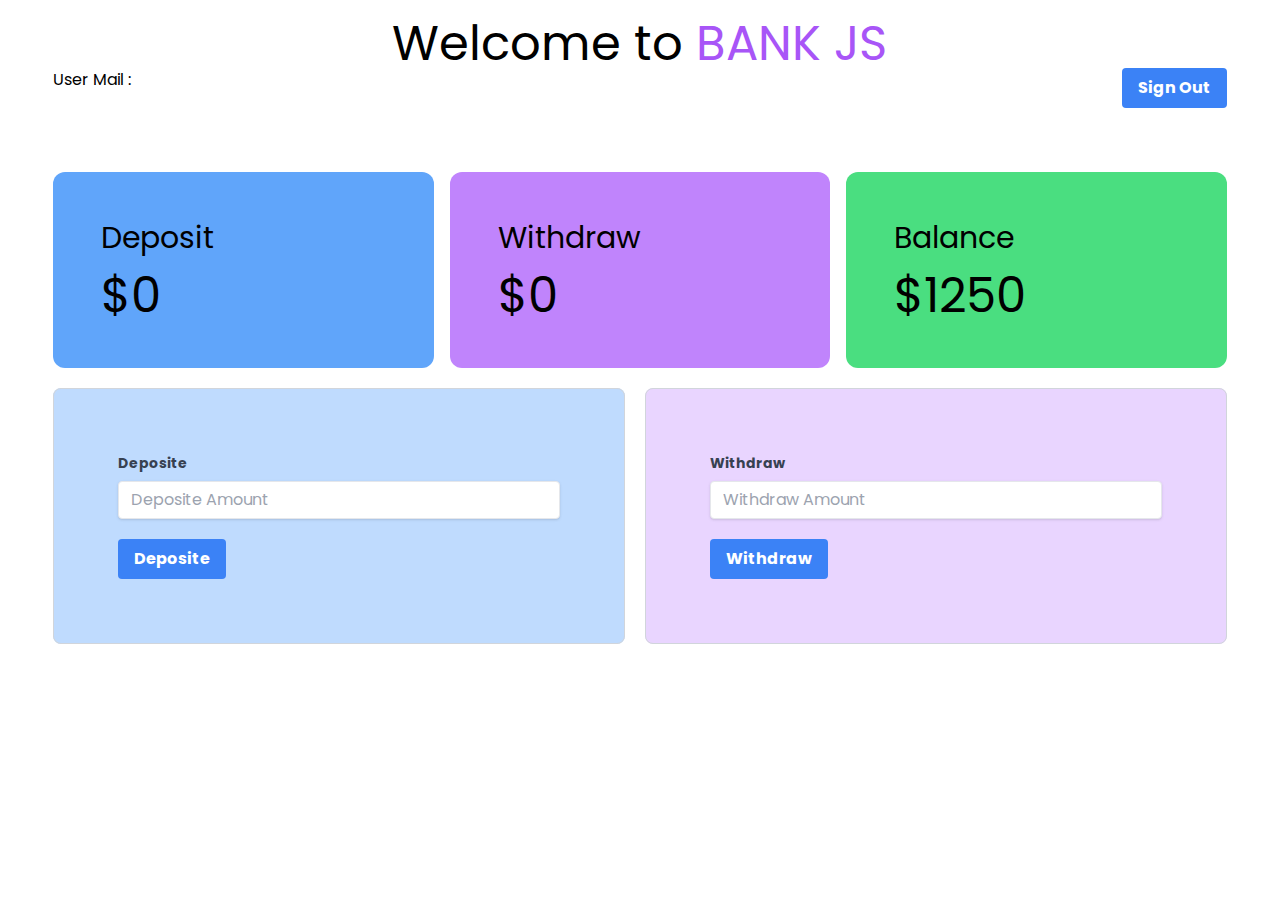
==== bank.html @ 5ac20a50 "Bank JS Add" ====
<!DOCTYPE html>
<html lang="en">

<head>
    <meta charset="UTF-8">
    <meta http-equiv="X-UA-Compatible" content="IE=edge">
    <meta name="viewport" content="width=device-width, initial-scale=1.0">
    <title>Bank JS</title>
    <link rel="preconnect" href="https://fonts.googleapis.com">
    <link rel="preconnect" href="https://fonts.gstatic.com" crossorigin>
    <link href="https://fonts.googleapis.com/css2?family=Poppins:wght@100;200;300;400;500;600;700;800&display=swap"
        rel="stylesheet">
    <link rel="stylesheet" href="./css/style.css">

</head>

<body>
    <header>
        <h1 class="text-5xl text-center mt-5">Welcome to <span class="text-purple-500">BANK JS</span></h1>
    </header>
    <main class="mx-auto w-11/12">
        <section id="user-info" class="account flex justify-between">
            <p id="userMail">User-Email</p>
            <button id="sign-out-button"
                class="bg-blue-500 hover:bg-blue-700 text-white font-bold py-2 px-4 rounded focus:outline-none focus:shadow-outline"
                type="button">
                Sign Out
            </button>
        </section>
        <section id="accountState" class="account flex justify-center align-middle mt-16">

            <div class=" deposite w-1/3 bg-blue-400 p-12 rounded-xl">
                <h1 class="text-3xl pb-4">Deposit</h1>
                <h3 id="depositeAmount" class="text-5xl">$0</h3>
            </div>
            <div class="withdraw w-1/3 bg-purple-400 p-12 ml-4 rounded-xl">
                <h1 class="text-3xl pb-4">Withdraw</h1>
                <h3 id="withdrawAmount" class="text-5xl">$0</h3>
            </div>
            <div class="balance w-1/3  bg-green-400 p-12 ml-4 rounded-xl">
                <h1 class="text-3xl pb-4">Balance</h1>
                <h3 id="balanceAmount" class="text-5xl">$0</h3>
            </div>
        </section>
        <section id="depositeWithdraw" class="account flex justify-around">
            <form class="flex justify-around mt-5">
                <fieldset class="border border-solid border-gray-300 bg-blue-200 p-16 mr-5 rounded-lg">
                    <!-- <legend>Deposite to your account</legend> -->
                    <label class="block text-gray-700 text-sm font-bold mb-2" for="deposite">
                        Deposite
                    </label>
                    <input
                        class="shadow appearance-none border rounded w-full py-2 px-3 text-gray-700 leading-tight focus:outline-none focus:shadow-outline"
                        id="deposite" type="text" placeholder="Deposite Amount">
                    <button id="depositeButton"
                        class="bg-blue-500 hover:bg-blue-700 text-white font-bold mt-5 py-2 px-4 rounded focus:outline-none focus:shadow-outline"
                        type="button">
                        Deposite
                    </button>
                </fieldset>
                <fieldset class="border border-solid border-gray-300 bg-purple-200 p-16 rounded-lg"">
                    <!-- <legend>Deposite to your account</legend> -->
                    <label class=" block text-gray-700 text-sm font-bold mb-2" for="deposite">
                    Withdraw
                    </label>
                    <input
                        class="shadow appearance-none border rounded w-full py-2 px-3 text-gray-700 leading-tight focus:outline-none focus:shadow-outline"
                        id="withdraw" type="text" placeholder="Withdraw Amount">
                    <button id="withdrawButton"
                        class="bg-blue-500 hover:bg-blue-700 text-white font-bold mt-5 py-2 px-4 rounded focus:outline-none focus:shadow-outline"
                        type="button">
                        Withdraw
                    </button>
                </fieldset>
            </form>
        </section>
        <section id="errorModalWithdraw">
            <!-- Overlay element -->
            <div id="overlay" class="fixed hidden z-40 w-screen h-screen inset-0 bg-gray-900 bg-opacity-60"></div>

            <!-- The dialog -->
            <div id="dialog"
                class="hidden fixed z-50 top-1/2 left-1/2 -translate-x-1/2 -translate-y-1/2 w-96 bg-white rounded-md px-8 py-6 space-y-5 drop-shadow-lg">
                <h1 class="text-2xl font-semibold">Warning</h1>
                <div class="py-5 border-t border-b border-gray-300">
                    <p>You can not withdraw more than your balance.
                    </p>
                </div>
                <div class="flex justify-end">
                    <!-- This button is used to close the dialog -->
                    <button id="close"
                        class="px-5 py-2 bg-indigo-500 hover:bg-indigo-700 text-white cursor-pointer rounded-md">
                        Close</button>
                </div>
            </div>
        </section>
        <section id="errorModalDeposite">
            <!-- Overlay element -->
            <div id="overlayDeposite" class="fixed hidden z-40 w-screen h-screen inset-0 bg-gray-900 bg-opacity-60">
            </div>

            <!-- The dialog -->
            <div id="dialogDeposite"
                class="hidden fixed z-50 top-1/2 left-1/2 -translate-x-1/2 -translate-y-1/2 w-96 bg-white rounded-md px-8 py-6 space-y-5 drop-shadow-lg">
                <h1 class="text-2xl font-semibold">Warning</h1>
                <div class="py-5 border-t border-b border-gray-300">
                    <p>Input Field Can Not Be Blank.
                    </p>
                </div>
                <div class="flex justify-end">
                    <!-- This button is used to close the dialog -->
                    <button id="closeDeposite"
                        class="px-5 py-2 bg-indigo-500 hover:bg-indigo-700 text-white cursor-pointer rounded-md">
                        Close</button>
                </div>
            </div>
        </section>
    </main>



    <script src="./js/tailwind.js"></script>
    <script src="./js/script.js"></script>
</body>

</html>
---- css/style.css ----
body {
    font-family: 'Poppins', sans-serif;
}

/* .withdraw {
    width: 33%;
} */
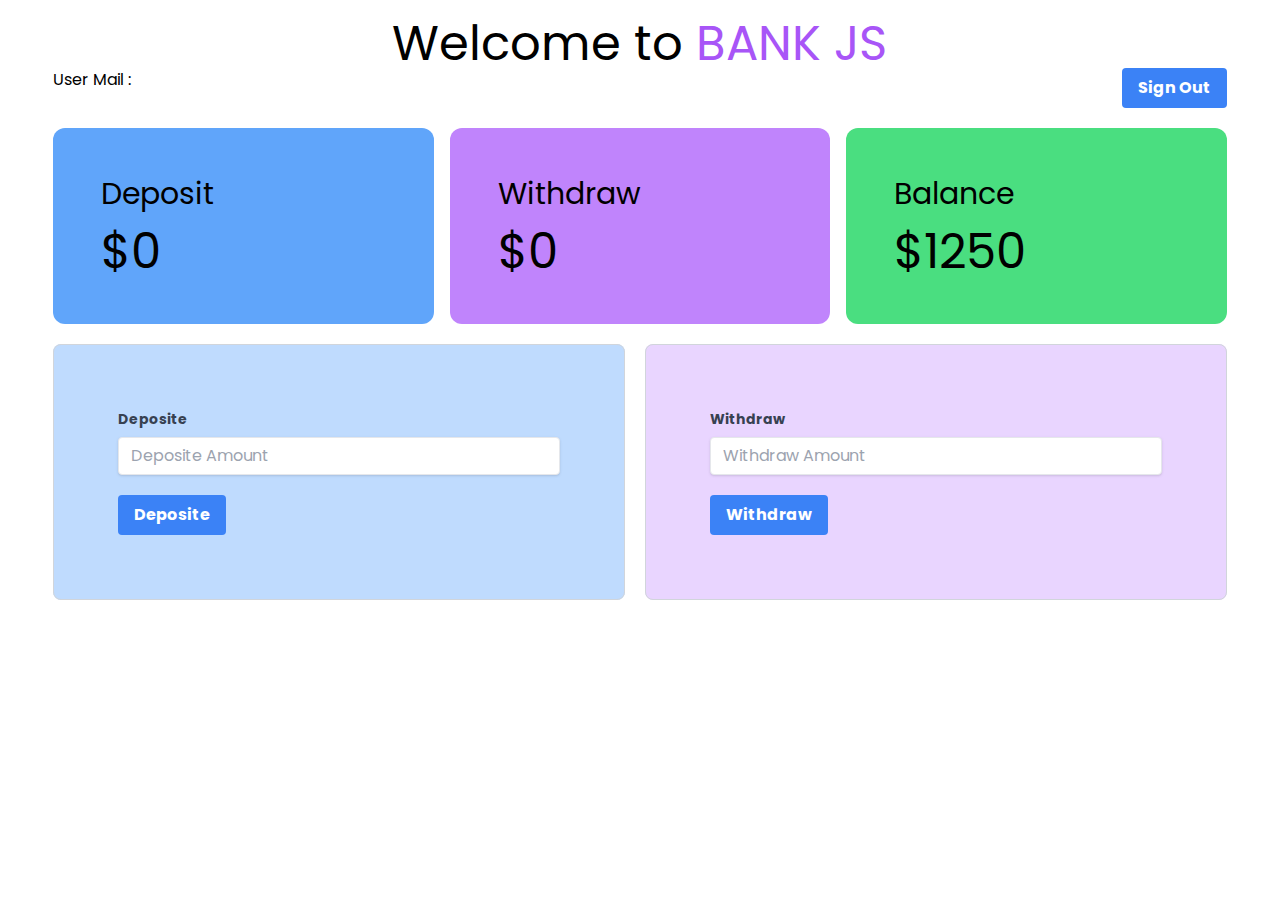
==== commit 780e10f5: "Bank JS Add" ====
--- a/bank.html
+++ b/bank.html
@@ -27,7 +27,7 @@
                 Sign Out
             </button>
         </section>
-        <section id="accountState" class="account flex justify-center align-middle mt-16">
+        <section id="accountState" class="account flex justify-center align-middle mt-5">
 
             <div class=" deposite w-1/3 bg-blue-400 p-12 rounded-xl">
                 <h1 class="text-3xl pb-4">Deposit</h1>
@@ -74,6 +74,38 @@
                 </fieldset>
             </form>
         </section>
+        <section id="balanceSheet" class=" mt-12 hidden">
+            <h2 class="text-3xl mb-5">Balance Sheet</h2>
+
+            <div class="overflow-x-auto relative">
+                <table class="w-full text-sm text-left text-gray-500 dark:text-gray-400">
+                    <thead class="text-xs text-gray-700 uppercase bg-gray-50 dark:bg-gray-700 dark:text-gray-400">
+                        <tr>
+                            <th scope="col" class="py-3 px-6">
+                                Date
+                            </th>
+                            <th scope="col" class="py-3 px-6">
+                                Withdraw
+                            </th>
+                            <th scope="col" class="py-3 px-6">
+                                Deposite
+                            </th>
+                            <th scope="col" class="py-3 px-6">
+                                Balance
+                            </th>
+                        </tr>
+                    </thead>
+                    <tbody id="balanceSheetBody">
+                    </tbody>
+                    <tfoot id="balanceSheetFoot"
+                        class="text-xs font-bold text-gray-700 uppercase bg-gray-50 dark:bg-gray-700 dark:text-gray-400">
+                        </tr>
+                    </tfoot>
+                </table>
+            </div>
+
+
+        </section>
         <section id="errorModalWithdraw">
             <!-- Overlay element -->
             <div id="overlay" class="fixed hidden z-40 w-screen h-screen inset-0 bg-gray-900 bg-opacity-60"></div>
@@ -104,7 +136,7 @@
                 class="hidden fixed z-50 top-1/2 left-1/2 -translate-x-1/2 -translate-y-1/2 w-96 bg-white rounded-md px-8 py-6 space-y-5 drop-shadow-lg">
                 <h1 class="text-2xl font-semibold">Warning</h1>
                 <div class="py-5 border-t border-b border-gray-300">
-                    <p>Input Field Can Not Be Blank.
+                    <p>Please enter a number
                     </p>
                 </div>
                 <div class="flex justify-end">
